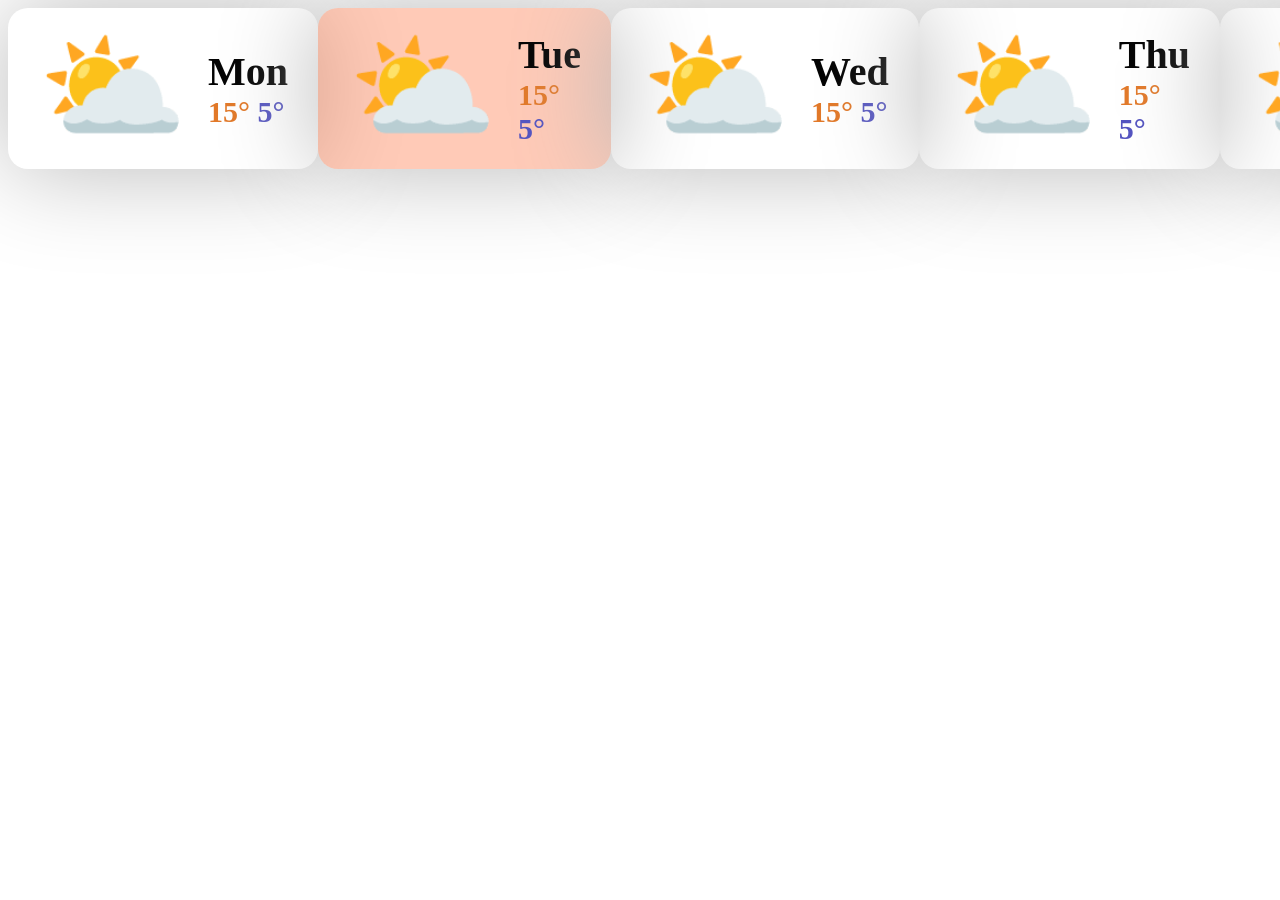
==== test.html @ c67fdab9 "UI Beginnings" ====
<!doctype html>
<html lang="en">
	<head>
		<meta charset="UTF-8" />
		<meta name="viewport" content="width=device-width, initial-scale=1.0" />
		<title>Document</title>
		<style>
			main {
				display: flex;
				flex-direction: row;
				justify-content: space-around;
			}

			.icon {
				font-size: 120px;
				display: flex;
				align-items: center;
				justify-content: center;
				text-shadow: rgb(255, 0, 43) 0px 0px 20px 0px;
				padding: unset;
				margin: unset;
				/* margin-bottom: -40px; */
				/* padding: 20px;
				padding-top: 10px;
				padding-right: 0px; */
			}

			.weather-card {
				box-shadow: rgb(185, 185, 185) 0px 0px 100px 0px;
				border-radius: 20px;
				gap: 20px;

				display: flex;
				justify-content: space-around;
				padding: 10px;
				padding-left: 30px;
				padding-right: 30px;
			}

			.weather-card.selected {
				background-color: rgba(255, 127, 80, 0.41);
			}

			.weather-card .content {
				display: flex;
				flex-direction: column;
				justify-content: center;
				/* align-items: center; */
				/* padding-top: 20px; */
				/* padding-right: 30px; */
				/* padding-left: 20px; */
			}

			.weather-card h2 {
				font-size: 40px;
				margin: unset;
			}

			.weather-card h4 {
				font-size: 30px;
				margin: unset;
			}

			.red {
				color: rgb(226, 120, 39);
			}

			.blue {
				color: rgb(82, 82, 192);
			}
		</style>
	</head>
	<body>
		<main>
			<div class="weather-card">
				<span class="icon">⛅</span>
				<div class="content">
					<h2>Mon</h2>
					<h4>
						<span class="red">15°</span>
						<span class="blue">5°</span>
					</h4>
				</div>
			</div>
			<div class="weather-card selected">
				<span class="icon">⛅</span>
				<div class="content">
					<h2>Tue</h2>
					<h4>
						<span class="red">15°</span>
						<span class="blue">5°</span>
					</h4>
				</div>
			</div>
			<div class="weather-card">
				<span class="icon">⛅</span>
				<div class="content">
					<h2>Wed</h2>
					<h4>
						<span class="red">15°</span>
						<span class="blue">5°</span>
					</h4>
				</div>
			</div>
			<div class="weather-card">
				<span class="icon">⛅</span>
				<div class="content">
					<h2>Thu</h2>
					<h4>
						<span class="red">15°</span>
						<span class="blue">5°</span>
					</h4>
				</div>
			</div>
			<div class="weather-card">
				<span class="icon">⛅</span>
				<div class="content">
					<h2>Fri</h2>
					<h4>
						<span class="red">15°</span>
						<span class="blue">5°</span>
					</h4>
				</div>
			</div>
		</main>
	</body>
</html>
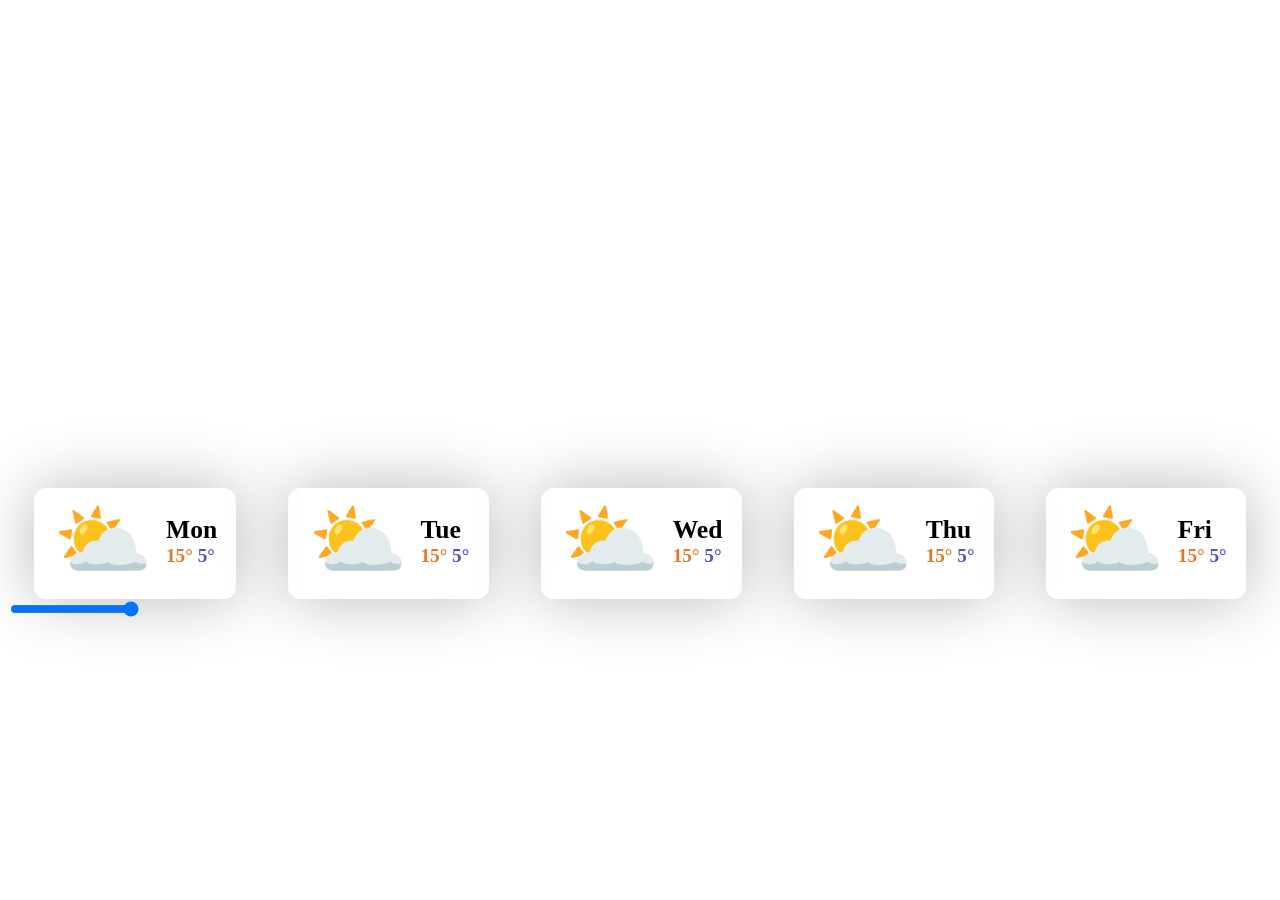
==== commit 242ba483: "UI Upgrades" ====
--- a/test.html
+++ b/test.html
@@ -4,75 +4,12 @@
 		<meta charset="UTF-8" />
 		<meta name="viewport" content="width=device-width, initial-scale=1.0" />
 		<title>Document</title>
-		<style>
-			main {
-				display: flex;
-				flex-direction: row;
-				justify-content: space-around;
-			}
-
-			.icon {
-				font-size: 120px;
-				display: flex;
-				align-items: center;
-				justify-content: center;
-				text-shadow: rgb(255, 0, 43) 0px 0px 20px 0px;
-				padding: unset;
-				margin: unset;
-				/* margin-bottom: -40px; */
-				/* padding: 20px;
-				padding-top: 10px;
-				padding-right: 0px; */
-			}
-
-			.weather-card {
-				box-shadow: rgb(185, 185, 185) 0px 0px 100px 0px;
-				border-radius: 20px;
-				gap: 20px;
-
-				display: flex;
-				justify-content: space-around;
-				padding: 10px;
-				padding-left: 30px;
-				padding-right: 30px;
-			}
-
-			.weather-card.selected {
-				background-color: rgba(255, 127, 80, 0.41);
-			}
-
-			.weather-card .content {
-				display: flex;
-				flex-direction: column;
-				justify-content: center;
-				/* align-items: center; */
-				/* padding-top: 20px; */
-				/* padding-right: 30px; */
-				/* padding-left: 20px; */
-			}
-
-			.weather-card h2 {
-				font-size: 40px;
-				margin: unset;
-			}
-
-			.weather-card h4 {
-				font-size: 30px;
-				margin: unset;
-			}
-
-			.red {
-				color: rgb(226, 120, 39);
-			}
-
-			.blue {
-				color: rgb(82, 82, 192);
-			}
-		</style>
+		<link rel="stylesheet" href="./style.css" />
 	</head>
 	<body>
+		<canvas></canvas>
 		<main>
-			<div class="weather-card">
+			<div class="weather-card" id="day-0">
 				<span class="icon">⛅</span>
 				<div class="content">
 					<h2>Mon</h2>
@@ -82,7 +19,7 @@
 					</h4>
 				</div>
 			</div>
-			<div class="weather-card selected">
+			<div class="weather-card" id="day-1">
 				<span class="icon">⛅</span>
 				<div class="content">
 					<h2>Tue</h2>
@@ -92,7 +29,7 @@
 					</h4>
 				</div>
 			</div>
-			<div class="weather-card">
+			<div class="weather-card" id="day-2">
 				<span class="icon">⛅</span>
 				<div class="content">
 					<h2>Wed</h2>
@@ -102,7 +39,7 @@
 					</h4>
 				</div>
 			</div>
-			<div class="weather-card">
+			<div class="weather-card" id="day-3">
 				<span class="icon">⛅</span>
 				<div class="content">
 					<h2>Thu</h2>
@@ -112,7 +49,7 @@
 					</h4>
 				</div>
 			</div>
-			<div class="weather-card">
+			<div class="weather-card" id="day-4">
 				<span class="icon">⛅</span>
 				<div class="content">
 					<h2>Fri</h2>
@@ -123,5 +60,20 @@
 				</div>
 			</div>
 		</main>
+
+		<input
+			id="slice"
+			type="range"
+			min="1"
+			max="1200"
+			value="1200"
+			width="1280px"
+		/>
+
+		<script src="./math.js" type="module"></script>
+		<script src="./canvas.js" type="module"></script>
+		<script src="./predictor.js" type="module"></script>
+		<script src="./script.js" type="module"></script>
+		<script src="./ui.js" type="module"></script>
 	</body>
 </html>
--- a/style.css
+++ b/style.css
@@ -0,0 +1,83 @@
+main {
+	display: flex;
+	flex-direction: row;
+	justify-content: space-around;
+}
+
+canvas {
+	padding: 1vw;
+	width: 100%;
+	height: 50vh;
+	/* object-fit: contain; */
+}
+
+.icon {
+	font-size: 6.25vw;
+	display: flex;
+	align-items: center;
+	justify-content: center;
+	text-shadow: rgb(255, 0, 43) 0px 0px 1vw 0px;
+	padding: unset;
+	margin: unset;
+}
+
+.weather-card {
+	box-shadow: rgb(185, 185, 185) 0px 0px 5vw 0px;
+	border-radius: 1vw;
+	gap: 1vw;
+	border-bottom: 5px solid white;
+
+	display: flex;
+	justify-content: space-around;
+	padding: 0.5vw;
+	padding-left: 1.5vw;
+	padding-right: 1.5vw;
+
+	transition: all 0.2s;
+}
+
+.weather-card:hover {
+	box-shadow: rgb(183, 183, 183) 0px 1vw 5vw 0px;
+	border-bottom: 5px solid coral;
+	cursor: pointer;
+	transition: all 0.2s;
+}
+
+.weather-card.selected {
+	background-color: rgba(255, 127, 80, 0.343);
+	border-bottom: 5px solid rgba(255, 127, 80, 0.343);
+	box-shadow: rgb(255, 182, 156) 0px 0px 5vw 0px;
+	transition: all 0.2s;
+}
+
+.weather-card.selected:hover {
+	background-color: rgba(255, 127, 80, 0.343);
+	box-shadow: rgb(255, 147, 107) 0px 1vw 5vw 0px;
+	border-bottom: 5px solid coral;
+	cursor: pointer;
+	transition: all 0.2s;
+}
+
+.weather-card .content {
+	display: flex;
+	flex-direction: column;
+	justify-content: center;
+}
+
+.weather-card h2 {
+	font-size: 2vw;
+	margin: unset;
+}
+
+.weather-card h4 {
+	font-size: 1.5vw;
+	margin: unset;
+}
+
+.red {
+	color: rgb(226, 120, 39);
+}
+
+.blue {
+	color: rgb(82, 82, 192);
+}
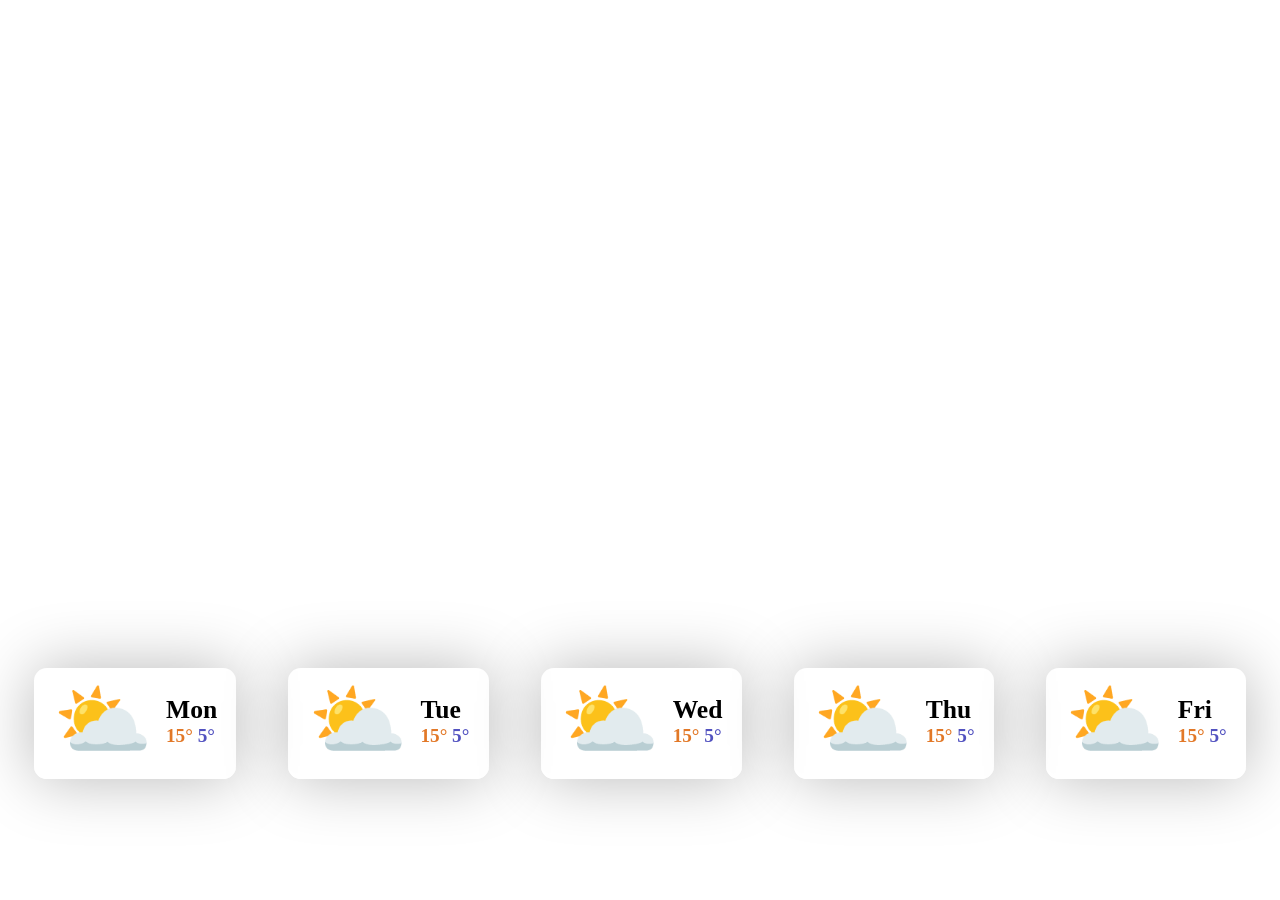
==== commit 6db898d6: "Animations and Improved Rendering" ====
--- a/test.html
+++ b/test.html
@@ -61,15 +61,6 @@
 			</div>
 		</main>
 
-		<input
-			id="slice"
-			type="range"
-			min="1"
-			max="1200"
-			value="1200"
-			width="1280px"
-		/>
-
 		<script src="./math.js" type="module"></script>
 		<script src="./canvas.js" type="module"></script>
 		<script src="./predictor.js" type="module"></script>
--- a/style.css
+++ b/style.css
@@ -7,7 +7,7 @@
 canvas {
 	padding: 1vw;
 	width: 100%;
-	height: 50vh;
+	height: 70vh;
 	/* object-fit: contain; */
 }
 
